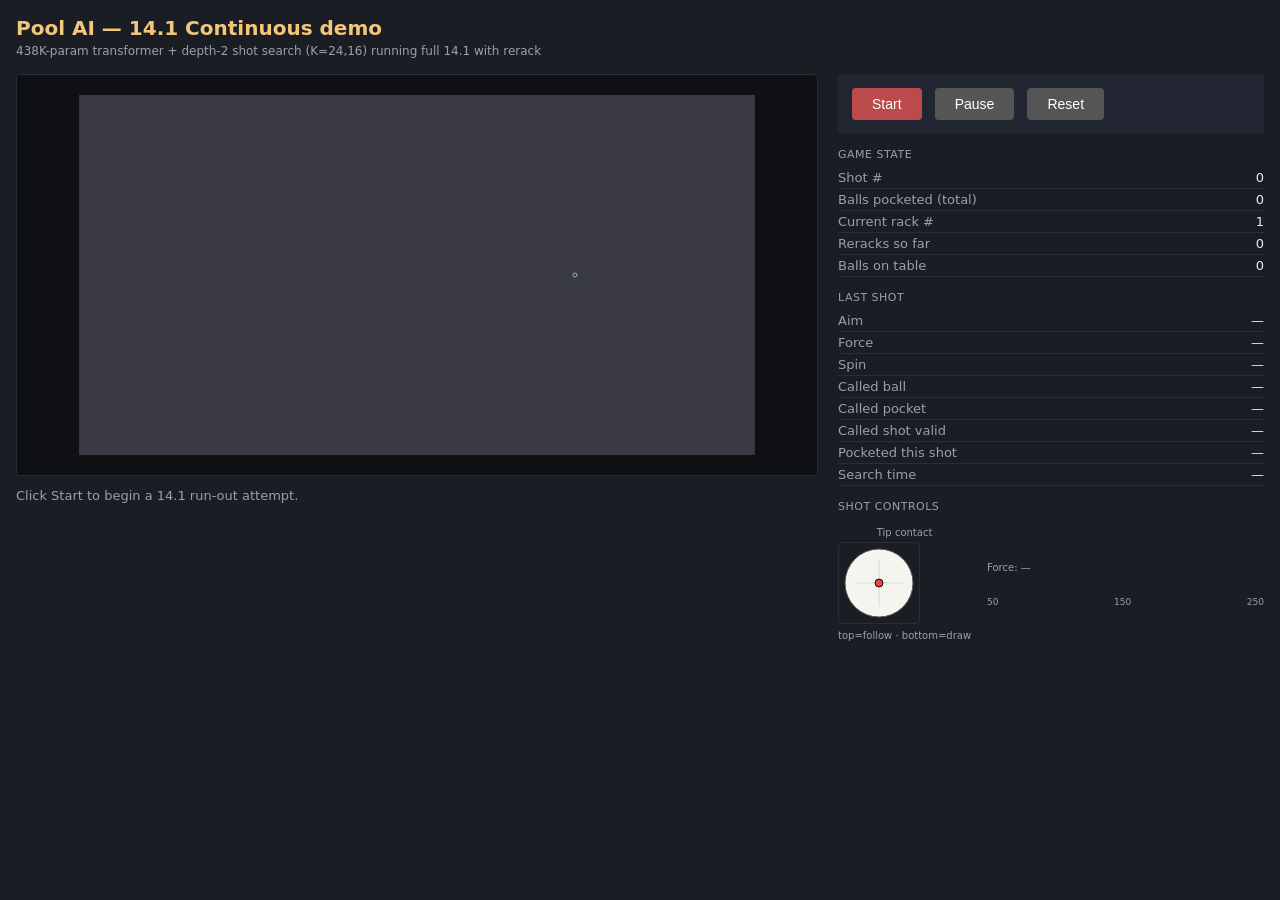
==== demo_phase6b.html @ 382ed8e0 "Initial commit: 14.1 pool RL project + Diamond pocket geometry rebuild Captures the full project as " ====
<!DOCTYPE html>
<html>
<head>
<meta charset="utf-8">
<title>Pool AI — 14.1 demo (Phase 6b)</title>
<style>
body { background: #1a1d24; color: #e6e9ef; font-family: system-ui, sans-serif; margin: 16px; }
h1 { color: #f3c77a; font-size: 20px; margin-bottom: 4px; }
.sub { color: #9aa0aa; font-size: 12px; margin-bottom: 16px; }
.layout { display: flex; gap: 20px; align-items: flex-start; }
.left { flex: 0 0 auto; }
.right { flex: 1; max-width: 500px; }
canvas { background: #0e1014; border: 1px solid #2a2e38; border-radius: 4px; }
.controls { background: #222632; padding: 14px; border-radius: 4px; margin-bottom: 14px; }
button { background: #bb4a4a; color: white; border: 0; padding: 8px 20px; font-size: 14px;
         border-radius: 4px; cursor: pointer; margin-right: 8px; }
button:disabled { background: #444; cursor: not-allowed; }
button.secondary { background: #555; }
.stat { display: flex; justify-content: space-between; padding: 3px 0;
        border-bottom: 1px solid #2a2e38; font-size: 13px; }
.stat:last-child { border-bottom: 0; }
.stat .k { color: #9aa0aa; }
.stat .v { color: #e6e9ef; font-variant-numeric: tabular-nums; }
.msg { font-size: 13px; color: #9aa0aa; margin-top: 8px; }
.label { font-size: 11px; color: #9aa0aa; text-transform: uppercase; letter-spacing: 0.5px;
         margin-top: 14px; margin-bottom: 6px; }
</style>
</head>
<body>
<h1>Pool AI — 14.1 Continuous demo</h1>
<div class="sub">438K-param transformer + depth-2 shot search (K=24,16) running full 14.1 with rerack</div>

<div class="layout">
  <div class="left">
    <canvas id="table" width="800" height="400"></canvas>
    <div class="msg" id="msg">Click Start to begin a 14.1 run-out attempt.</div>
  </div>
  <div class="right">
    <div class="controls">
      <button id="startBtn">Start</button>
      <button id="pauseBtn" class="secondary" disabled>Pause</button>
      <button id="resetBtn" class="secondary" disabled>Reset</button>
    </div>
    <div class="label">Game state</div>
    <div class="stat"><span class="k">Shot #</span><span class="v" id="shotIdx">0</span></div>
    <div class="stat"><span class="k">Balls pocketed (total)</span><span class="v" id="totalPocketed">0</span></div>
    <div class="stat"><span class="k">Current rack #</span><span class="v" id="rackIdx">1</span></div>
    <div class="stat"><span class="k">Reracks so far</span><span class="v" id="rerackCount">0</span></div>
    <div class="stat"><span class="k">Balls on table</span><span class="v" id="ballsOnTable">0</span></div>
    <div class="label">Last shot</div>
    <div class="stat"><span class="k">Aim</span><span class="v" id="lastAim">—</span></div>
    <div class="stat"><span class="k">Force</span><span class="v" id="lastForce">—</span></div>
    <div class="stat"><span class="k">Spin</span><span class="v" id="lastSpin">—</span></div>
    <div class="stat"><span class="k">Called ball</span><span class="v" id="calledBall">—</span></div>
    <div class="stat"><span class="k">Called pocket</span><span class="v" id="calledPocket">—</span></div>
    <div class="stat"><span class="k">Called shot valid</span><span class="v" id="calledValid">—</span></div>
    <div class="stat"><span class="k">Pocketed this shot</span><span class="v" id="lastPocketed">—</span></div>
    <div class="stat"><span class="k">Search time</span><span class="v" id="searchMs">—</span></div>

    <div class="label">Shot controls</div>
    <div style="display:flex; gap:16px; align-items:center; padding:8px 0;">
      <div>
        <div style="font-size:10px; color:#9aa0aa; text-align:center; margin-bottom:4px;">Tip contact</div>
        <canvas id="tipCanvas" width="80" height="80" style="background:#1a1d24; border-radius:4px;"></canvas>
        <div style="font-size:10px; color:#9aa0aa; text-align:center; margin-top:2px;">top=follow · bottom=draw</div>
      </div>
      <div style="flex:1;">
        <div style="font-size:10px; color:#9aa0aa; margin-bottom:4px;">Force: <span id="forceLabel">—</span></div>
        <div style="background:#1a1d24; border-radius:3px; height:18px; position:relative; overflow:hidden;">
          <div id="forceFill" style="background:linear-gradient(90deg,#4ade80,#fbbf24,#ef4444); height:100%; width:0%; transition:width 0.3s;"></div>
        </div>
        <div style="display:flex; justify-content:space-between; font-size:9px; color:#9aa0aa; margin-top:2px;">
          <span>50</span><span>150</span><span>250</span>
        </div>
      </div>
    </div>
  </div>
</div>

<script>
// ── Table dimensions (inches, populated from /geometry) ──────────────────
let TABLE_L = 100, TABLE_W = 50, BALL_R = 1.125;
const canvas = document.getElementById('table');
const ctx = canvas.getContext('2d');
let scaleX, scaleY, offX, offY;

// Geometry from server: pockets (aim points), cushions, facings,
// pocket_polygons (visual cutouts). Filled in by fetchGeometry().
let GEOM = null;
let POCKETS = [
    [0, 0], [50, 0], [100, 0],
    [0, 50], [50, 50], [100, 50]
];

// Slate-only rendering: the visual envelope is the slate (playing surface
// + slate overhang). All geometry comes from /geometry — these are only
// fallback values until the fetch returns.
let SLATE_OVERHANG = 3.5;
let CUSH_DEPTH     = 2.0;

function recomputeScale() {
    const cw = canvas.width, ch = canvas.height;
    const marginX = 20, marginY = 20;
    const fullW = TABLE_L + 2 * SLATE_OVERHANG;
    const fullH = TABLE_W + 2 * SLATE_OVERHANG;
    const sx = (cw - 2*marginX) / fullW;
    const sy = (ch - 2*marginY) / fullH;
    const s = Math.min(sx, sy);
    scaleX = scaleY = s;
    offX = (cw - fullW*s) / 2 + SLATE_OVERHANG * s;
    offY = (ch - fullH*s) / 2 + SLATE_OVERHANG * s;
}

function tx(x) { return offX + x * scaleX; }
function ty(y) { return offY + y * scaleY; }

async function fetchGeometry() {
    try {
        const r = await fetch('/geometry');
        if (!r.ok) return;
        GEOM = await r.json();
        TABLE_L = GEOM.table_length;
        TABLE_W = GEOM.table_width;
        BALL_R = GEOM.ball_r;
        SLATE_OVERHANG = GEOM.slate_overhang;
        CUSH_DEPTH = GEOM.cush_depth;
        POCKETS = GEOM.pockets;
        recomputeScale();
    } catch (e) {
        console.warn('geometry fetch failed', e);
    }
}

function drawTable() {
    const COL_BG     = '#0e1014';
    const COL_SLATE  = '#3a3a45';
    const COL_CUSH   = '#0a628c';
    const COL_POCKET = '#000';

    ctx.fillStyle = COL_BG;
    ctx.fillRect(0, 0, canvas.width, canvas.height);

    // Slate (gray rectangle, sized by the slate overhang).
    const slateW = TABLE_L + 2 * SLATE_OVERHANG;
    const slateH = TABLE_W + 2 * SLATE_OVERHANG;
    ctx.fillStyle = COL_SLATE;
    ctx.fillRect(tx(-SLATE_OVERHANG), ty(-SLATE_OVERHANG),
                  slateW * scaleX, slateH * scaleY);

    // Drop pocket holes (slate cutouts) — circles from /geometry. Drawn
    // black; the cushion fabric drawn next punches the cushion gap on top.
    if (GEOM && GEOM.pocket_circles) {
        ctx.fillStyle = COL_POCKET;
        for (const [cx, cy, r] of GEOM.pocket_circles) {
            ctx.beginPath();
            ctx.arc(tx(cx), ty(cy), r * scaleX, 0, Math.PI * 2);
            ctx.fill();
        }
    }

    // Cushion fabric (medium blue), drawn as a band with corner + side
    // pocket cutouts. Even-odd fill: outer rect minus the playing area
    // minus the six cushion-gap polygons.
    if (GEOM && GEOM.cushion_gap_polygons) {
        ctx.fillStyle = COL_CUSH;
        ctx.beginPath();
        ctx.rect(tx(-CUSH_DEPTH), ty(-CUSH_DEPTH),
                  (TABLE_L + 2 * CUSH_DEPTH) * scaleX,
                  (TABLE_W + 2 * CUSH_DEPTH) * scaleY);
        ctx.rect(tx(0), ty(0), TABLE_L * scaleX, TABLE_W * scaleY);
        for (const poly of GEOM.cushion_gap_polygons) {
            for (let i = 0; i < poly.length; i++) {
                const [x, y] = poly[i];
                if (i === 0) ctx.moveTo(tx(x), ty(y));
                else         ctx.lineTo(tx(x), ty(y));
            }
            ctx.closePath();
        }
        ctx.fill('evenodd');
    }

    // Foot spot — subtle marker at (75, 25), the standard rack position.
    ctx.strokeStyle = '#7fb8dc';
    ctx.lineWidth = 1;
    ctx.beginPath();
    ctx.arc(tx(75), ty(25), 2, 0, Math.PI * 2);
    ctx.stroke();
}

// Pocket capture predicate (matches table_geometry.pocket_captures and
// pool_sim.c). Returns true if a ball at (x, y) has dropped into a pocket
// — used to prune balls from animation frames once they're captured.
function ballPocketed(x, y) {
    if (!GEOM || !GEOM.pocket_circles) {
        // Fallback before /geometry has loaded: simple throat-line check.
        const off = 3.18, sh = 2.5;
        if (x + y < off) return true;
        if ((TABLE_L - x) + y < off) return true;
        if (x + (TABLE_W - y) < off) return true;
        if ((TABLE_L - x) + (TABLE_W - y) < off) return true;
        if (y < 0 && x > TABLE_L/2 - sh && x < TABLE_L/2 + sh) return true;
        if (y > TABLE_W && x > TABLE_L/2 - sh && x < TABLE_L/2 + sh) return true;
        return false;
    }
    const off = GEOM.corner_rail_offset;
    const sh = GEOM.side_half;
    const names = GEOM.pocket_names;
    for (let i = 0; i < GEOM.pocket_circles.length; i++) {
        const [cx, cy, r] = GEOM.pocket_circles[i];
        const dx = x - cx, dy = y - cy;
        if (dx*dx + dy*dy >= r*r) continue;
        const name = names[i];
        if (name === 'TL'     && x + y < off) return true;
        if (name === 'TR'     && (TABLE_L - x) + y < off) return true;
        if (name === 'BL'     && x + (TABLE_W - y) < off) return true;
        if (name === 'BR'     && (TABLE_L - x) + (TABLE_W - y) < off) return true;
        if (name === 'T-side' && y < 0      && x > TABLE_L/2 - sh && x < TABLE_L/2 + sh) return true;
        if (name === 'B-side' && y > TABLE_W && x > TABLE_L/2 - sh && x < TABLE_L/2 + sh) return true;
    }
    return false;
}

function drawBall(x, y, isCue, id) {
    const r = BALL_R * scaleX;
    ctx.beginPath();
    ctx.arc(tx(x), ty(y), r, 0, Math.PI*2);
    ctx.fillStyle = isCue ? '#f5f5f0' : '#e8c666';
    ctx.fill();
    ctx.strokeStyle = 'rgba(0,0,0,0.3)';
    ctx.lineWidth = 1;
    ctx.stroke();
    if (!isCue && id) {
        ctx.fillStyle = '#000';
        ctx.font = `${Math.round(r*1.2)}px sans-serif`;
        ctx.textAlign = 'center';
        ctx.textBaseline = 'middle';
        ctx.fillText(String(id), tx(x), ty(y));
    }
}

// ── State ──────────────────────────────────────────────────────────────────
let currentState = null;  // {cue, balls}
let sessionId = Math.random().toString(36).slice(2);
let running = false;
let paused = false;
let animTimer = null;

function render(cue, balls) {
    drawTable();
    for (const b of balls) drawBall(b.x, b.y, false, b.id);
    drawBall(cue[0], cue[1], true, null);
}

function highlightCall(calledId, calledPocketIdx, aimDeg, state) {
    // Draw intent overlay on top of current rendered state:
    //   1. Aim line from cue in shot direction, dashed cyan
    //   2. Called-ball highlight circle, gold
    //   3. Ball trajectory line from called ball toward called pocket, dashed gold
    //   4. Called-pocket ring, gold
    if (!state) return;

    const BR_CANVAS = BALL_R * scaleX;

    // 1. Aim line from cue, out to the GHOST position (where cue center stops
    // at contact). This is more honest than drawing to the ball surface —
    // shows exactly where the cue will end up at the moment of contact.
    if (aimDeg !== undefined && aimDeg !== null) {
        const aimRad = aimDeg * Math.PI / 180;
        const cueX = state.cue[0], cueY = state.cue[1];
        let endX, endY;
        if (calledId != null) {
            const b = state.balls.find(o => o.id === calledId);
            if (b && calledPocketIdx >= 0) {
                // Ghost = ball - 2R * (pocket - ball) / |pocket - ball|
                const [px, py] = POCKETS[calledPocketIdx];
                const bpx = px - b.x, bpy = py - b.y;
                const bpm = Math.hypot(bpx, bpy);
                if (bpm > 1e-6) {
                    endX = b.x - 2 * BALL_R * bpx / bpm;
                    endY = b.y - 2 * BALL_R * bpy / bpm;
                } else {
                    endX = b.x; endY = b.y;
                }
            } else if (b) {
                // No pocket info — end at ball surface closest to aim line
                const dx = b.x - cueX, dy = b.y - cueY;
                const t = dx * Math.cos(aimRad) + dy * Math.sin(aimRad);
                endX = cueX + t * Math.cos(aimRad);
                endY = cueY + t * Math.sin(aimRad);
            } else {
                endX = cueX + 150 * Math.cos(aimRad);
                endY = cueY + 150 * Math.sin(aimRad);
            }
        } else {
            endX = cueX + 150 * Math.cos(aimRad);
            endY = cueY + 150 * Math.sin(aimRad);
        }
        ctx.beginPath();
        ctx.setLineDash([5, 4]);
        ctx.moveTo(tx(cueX), ty(cueY));
        ctx.lineTo(tx(endX), ty(endY));
        ctx.strokeStyle = '#7dd3fc';  // cue-path cyan
        ctx.lineWidth = 1.5;
        ctx.stroke();
        ctx.setLineDash([]);

        // Draw a dashed outline circle at the ghost position — where the cue
        // center actually stops. Makes it visually clear what "aim" means.
        ctx.beginPath();
        ctx.arc(tx(endX), ty(endY), BALL_R * scaleX, 0, Math.PI*2);
        ctx.strokeStyle = 'rgba(125, 211, 252, 0.7)';
        ctx.setLineDash([3, 3]);
        ctx.lineWidth = 1;
        ctx.stroke();
        ctx.setLineDash([]);
    }

    // 2. Called-ball highlight circle
    if (calledId != null) {
        const b = state.balls.find(o => o.id === calledId);
        if (b) {
            ctx.beginPath();
            ctx.arc(tx(b.x), ty(b.y), BR_CANVAS + 4, 0, Math.PI*2);
            ctx.strokeStyle = '#f3c77a';
            ctx.lineWidth = 2;
            ctx.stroke();

            // 3. Ball trajectory line from called ball to called pocket
            if (calledPocketIdx >= 0) {
                const [px, py] = POCKETS[calledPocketIdx];
                ctx.beginPath();
                ctx.setLineDash([6, 4]);
                ctx.moveTo(tx(b.x), ty(b.y));
                ctx.lineTo(tx(px), ty(py));
                ctx.strokeStyle = '#f3c77a';
                ctx.lineWidth = 1.5;
                ctx.stroke();
                ctx.setLineDash([]);
            }
        }
    }

    // 4. Called-pocket ring
    if (calledPocketIdx >= 0) {
        const [px, py] = POCKETS[calledPocketIdx];
        const r = (px === TABLE_L/2) ? 2.75*scaleX : 2.5*scaleX;
        ctx.beginPath();
        ctx.arc(tx(px), ty(py), r + 6, 0, Math.PI*2);
        ctx.strokeStyle = '#f3c77a';
        ctx.lineWidth = 2;
        ctx.stroke();
    }
}

function animateTrajectory(traj, idsOrder, pocketedIds, onDone) {
    // traj: frames x (nballs*2)  (flat pairs per ball in idsOrder)
    // idsOrder: array of ball IDs (idsOrder[0]=0=cue)
    // pocketedIds: list of ball IDs pocketed during the shot (may contain 0 for scratch)
    const frames = traj.length;
    if (frames === 0) { onDone(); return; }
    const FRAME_MS = 1000 / 60;  // animate at 60fps (sim is 50 fps recorded; good enough)
    // Balls are at indices in idsOrder. If a ball is pocketed, in later frames its
    // position stays at the final (pocketed) point. We treat pockets-detection as:
    // during render, if distance to any pocket < POCKET_R, stop drawing that ball.
    let frameIdx = 0;

    function drawFrame() {
        if (paused) { setTimeout(drawFrame, FRAME_MS); return; }
        drawTable();
        const fr = traj[frameIdx];   // fr is an array of [x,y] pairs, one per ball
        for (let i = 1; i < idsOrder.length; i++) {
            const bid = idsOrder[i];
            const x = fr[i][0], y = fr[i][1];
            if (!ballPocketed(x, y)) drawBall(x, y, false, bid);
        }
        // Cue ball at index 0
        const cx = fr[0][0], cy = fr[0][1];
        if (!ballPocketed(cx, cy)) drawBall(cx, cy, true, null);

        frameIdx++;
        if (frameIdx < frames) {
            animTimer = setTimeout(drawFrame, FRAME_MS);
        } else {
            onDone();
        }
    }
    drawFrame();
}

async function setupGame() {
    // Creates a new session on the server, fetches the initial table state,
    // and renders it — but does NOT start play. User clicks Start to begin.
    sessionId = Math.random().toString(36).slice(2);
    const r = await fetch('/start', {
        method: 'POST',
        headers: {'Content-Type': 'application/json'},
        body: JSON.stringify({session_id: sessionId, max_shots: 100}),
    });
    const data = await r.json();
    TABLE_L = data.table_length; TABLE_W = data.table_width; BALL_R = data.ball_radius;
    recomputeScale();
    currentState = {cue: data.cue, balls: data.balls};
    render(currentState.cue, currentState.balls);
    updateStats({
        shotIdx: 0, totalPocketed: 0, rackIdx: 1, rerackCount: 0,
        ballsOnTable: data.balls.length,
    });
    document.getElementById('msg').textContent = 'Ready — click Start to begin.';
    document.getElementById('startBtn').disabled = false;
    document.getElementById('pauseBtn').disabled = true;
    document.getElementById('resetBtn').disabled = false;
}

async function startGame() {
    // Start play from the current setup. If no setup is ready (first call
    // after a reset that hasn't completed, or page load), create one first.
    if (!currentState) {
        await setupGame();
    }
    document.getElementById('startBtn').disabled = true;
    document.getElementById('pauseBtn').disabled = false;
    document.getElementById('resetBtn').disabled = false;
    running = true;
    paused = false;
    document.getElementById('msg').textContent = 'Running...';
    // Fire first shot after a brief pause
    setTimeout(nextShot, 1200);
}

async function nextShot() {
    if (!running || paused) return;
    const r = await fetch('/next_shot', {
        method: 'POST',
        headers: {'Content-Type': 'application/json'},
        body: JSON.stringify({session_id: sessionId, K1: 24, K2: 16}),
    });
    const data = await r.json();
    if (data.error) {
        document.getElementById('msg').textContent = 'Error: ' + data.error;
        running = false; return;
    }
    // Update last-shot info
    document.getElementById('lastAim').textContent = data.aim_deg.toFixed(1) + '°';
    document.getElementById('lastForce').textContent = data.force.toFixed(1);
    document.getElementById('lastSpin').textContent = data.spin_factor.toFixed(2);
    document.getElementById('lastPocketed').textContent = data.pocketed_ids.length > 0
        ? data.pocketed_ids.join(', ') : '—';
    document.getElementById('searchMs').textContent = data.search_ms.toFixed(0) + ' ms';
    const POCKET_NAMES = ['TL', 'T-side', 'TR', 'BL', 'B-side', 'BR'];
    document.getElementById('calledBall').textContent =
        data.called_id !== null ? 'ball ' + data.called_id : '(miss)';
    document.getElementById('calledPocket').textContent =
        data.called_pocket >= 0 ? POCKET_NAMES[data.called_pocket] : '(none)';
    const validEl = document.getElementById('calledValid');
    validEl.textContent = data.called_shot_valid ? '✓ yes' : '✗ no';
    validEl.style.color = data.called_shot_valid ? '#7ec488' : '#c47e7e';
    drawTipContact(data.spin_factor);
    drawForceBar(data.force);

    // Briefly highlight the called ball, aim line, and called pocket on the
    // pre-shot state before the trajectory starts — so viewer can see what AI
    // intended. Give it ~1 second of display before starting the animation.
    render(currentState.cue, currentState.balls);
    highlightCall(data.called_id, data.called_pocket, data.aim_deg, currentState);

    setTimeout(() => {
        animateTrajectory(data.trajectory, data.ball_ids_order, data.pocketed_ids, () => {
        // Snap to post-shot state (handles rerack)
        currentState = {cue: data.cue_after, balls: data.balls_after};
        render(currentState.cue, currentState.balls);
        updateStats({
            shotIdx: data.shot_idx,
            totalPocketed: data.total_pocketed,
            rackIdx: data.rerack_count + 1,
            rerackCount: data.rerack_count,
            ballsOnTable: data.balls_after.length,
        });
        if (data.rerack_happened) {
            document.getElementById('msg').textContent = 'Rerack! Starting rack ' + (data.rerack_count + 1) + '.';
        }
        if (data.done) {
            running = false;
            document.getElementById('startBtn').disabled = false;
            document.getElementById('pauseBtn').disabled = true;
            const reason = data.scratch ? 'scratched' :
                           (data.pocketed_ids.length === 0 ? 'missed' : 'reached max shots');
            document.getElementById('msg').textContent =
                `Done — ${data.total_pocketed} balls pocketed across ${data.rerack_count + 1} rack(s). (${reason})`;
        } else {
            // Schedule next shot (pacing ~5 sec between shots; trajectory animation takes ~1-3s)
            setTimeout(nextShot, 2000);
        }
        });
    }, 1000);   // 1 second of aim-display before animation starts
}

function updateStats(s) {
    for (const k in s) {
        const el = document.getElementById(k);
        if (el) el.textContent = s[k];
    }
}

const tipCanvas = document.getElementById('tipCanvas');
const tipCtx = tipCanvas.getContext('2d');

function drawTipContact(spinFactor) {
    const cw = tipCanvas.width, ch = tipCanvas.height;
    const cx = cw / 2, cy = ch / 2;
    const rBall = Math.min(cw, ch) / 2 - 6;
    tipCtx.clearRect(0, 0, cw, ch);
    // Cue ball (face view)
    tipCtx.beginPath();
    tipCtx.arc(cx, cy, rBall, 0, Math.PI * 2);
    tipCtx.fillStyle = '#f5f5f0';
    tipCtx.fill();
    tipCtx.strokeStyle = '#555';
    tipCtx.lineWidth = 1;
    tipCtx.stroke();
    // Center crosshair (faint)
    tipCtx.beginPath();
    tipCtx.moveTo(cx - rBall*0.7, cy); tipCtx.lineTo(cx + rBall*0.7, cy);
    tipCtx.moveTo(cx, cy - rBall*0.7); tipCtx.lineTo(cx, cy + rBall*0.7);
    tipCtx.strokeStyle = 'rgba(100,100,100,0.4)';
    tipCtx.lineWidth = 0.5;
    tipCtx.stroke();
    // Tip contact dot: spin_factor in [-2, +2] → offset up/down
    // Positive spin (follow) = top of ball; negative (draw) = bottom.
    // Canvas Y increases down, so invert.
    if (spinFactor !== undefined && spinFactor !== null) {
        const sf = Math.max(-2, Math.min(2, spinFactor));
        const dotY = cy - (sf / 2) * rBall * 0.85;  // 0.85 stays inside ball edge
        tipCtx.beginPath();
        tipCtx.arc(cx, dotY, 4, 0, Math.PI * 2);
        tipCtx.fillStyle = '#ef4444';
        tipCtx.fill();
        tipCtx.strokeStyle = '#111';
        tipCtx.lineWidth = 1;
        tipCtx.stroke();
    }
}

function drawForceBar(force) {
    const el = document.getElementById('forceFill');
    const label = document.getElementById('forceLabel');
    if (force === undefined || force === null) {
        el.style.width = '0%';
        label.textContent = '—';
        return;
    }
    const pct = Math.max(0, Math.min(100, (force - 50) / 200 * 100));
    el.style.width = pct + '%';
    label.textContent = force.toFixed(0);
}

// Initialize with center tip contact and no force
drawTipContact(0);
drawForceBar(null);

document.getElementById('startBtn').onclick = startGame;
document.getElementById('pauseBtn').onclick = () => {
    paused = !paused;
    document.getElementById('pauseBtn').textContent = paused ? 'Resume' : 'Pause';
    if (!paused && running) {
        // If paused mid-trajectory, drawFrame polls for paused flag. If paused
        // between shots, we need to kick off next shot.
        if (!animTimer) setTimeout(nextShot, 100);
    }
};
document.getElementById('resetBtn').onclick = async () => {
    running = false; paused = false;
    if (animTimer) { clearTimeout(animTimer); animTimer = null; }
    document.getElementById('pauseBtn').disabled = true;
    document.getElementById('pauseBtn').textContent = 'Pause';
    document.getElementById('msg').textContent = 'Loading new setup…';
    await setupGame();   // fetch fresh session and render — don't start play
};

// On page load: fetch table geometry from server, then set up an initial
// game (balls on table, ready for break shot).
recomputeScale();
drawTable();
(async () => {
    await fetchGeometry();
    drawTable();
    setupGame();
})();
</script>
</body>
</html>
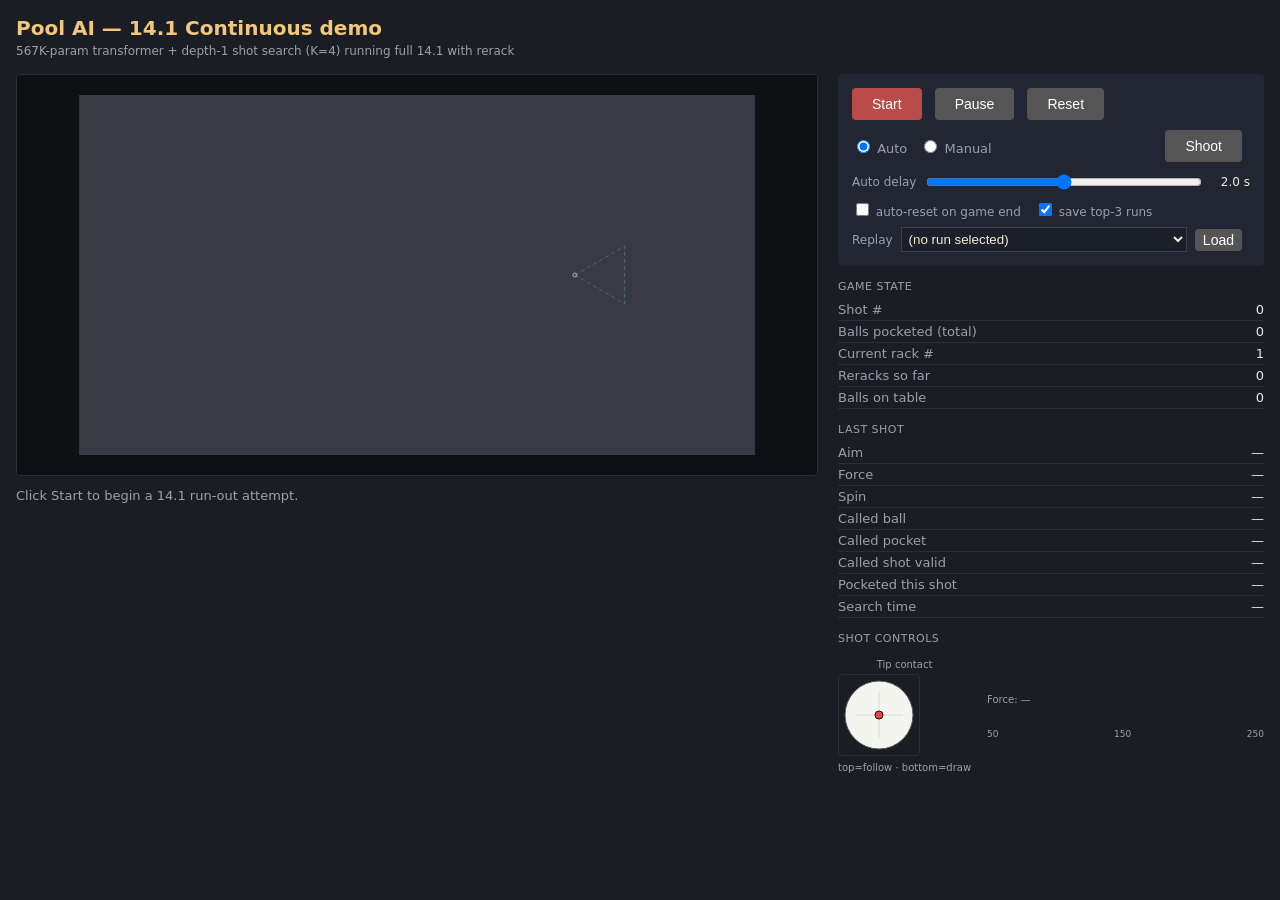
==== commit 225ca248: "Add Phase 7 search-augmented training, demo save/replay, and v2-v24 iteration history Phase 7 transf" ====
--- a/demo_phase6b.html
+++ b/demo_phase6b.html
@@ -28,7 +28,7 @@
 </head>
 <body>
 <h1>Pool AI — 14.1 Continuous demo</h1>
-<div class="sub">438K-param transformer + depth-2 shot search (K=24,16) running full 14.1 with rerack</div>
+<div class="sub">567K-param transformer + depth-1 shot search (K=4) running full 14.1 with rerack</div>
 
 <div class="layout">
   <div class="left">
@@ -40,6 +40,41 @@
       <button id="startBtn">Start</button>
       <button id="pauseBtn" class="secondary" disabled>Pause</button>
       <button id="resetBtn" class="secondary" disabled>Reset</button>
+      <div style="margin-top:10px; display:flex; gap:12px; align-items:center;">
+        <label style="font-size:13px; color:#9aa0aa; cursor:pointer;">
+          <input type="radio" name="mode" value="auto" checked> Auto
+        </label>
+        <label style="font-size:13px; color:#9aa0aa; cursor:pointer;">
+          <input type="radio" name="mode" value="manual"> Manual
+        </label>
+        <button id="shootBtn" class="secondary" disabled style="margin-left:auto;">Shoot</button>
+      </div>
+      <div style="margin-top:10px; display:flex; gap:8px; align-items:center;
+                  font-size:12px; color:#9aa0aa;">
+        <label for="shotDelay">Auto delay</label>
+        <input type="range" id="shotDelay" min="0" max="4" step="0.25" value="2"
+               style="flex:1;">
+        <span id="shotDelayLabel" style="color:#f4ecd8; min-width:38px;
+              text-align:right;">2.0 s</span>
+      </div>
+      <div style="margin-top:8px; display:flex; gap:14px; align-items:center;
+                  font-size:12px; color:#9aa0aa; flex-wrap:wrap;">
+        <label style="cursor:pointer;">
+          <input type="checkbox" id="autoResetToggle"> auto-reset on game end
+        </label>
+        <label style="cursor:pointer;">
+          <input type="checkbox" id="saveRunsToggle" checked> save top-3 runs
+        </label>
+      </div>
+      <div style="margin-top:8px; display:flex; gap:8px; align-items:center;
+                  font-size:12px; color:#9aa0aa;">
+        <label for="savedRunsSelect">Replay</label>
+        <select id="savedRunsSelect" style="flex:1; background:#1a1f2a;
+                color:#f4ecd8; border:1px solid #3a4250; padding:3px;">
+          <option value="">(no run selected)</option>
+        </select>
+        <button id="loadRunBtn" class="secondary" style="padding:3px 8px;">Load</button>
+      </div>
     </div>
     <div class="label">Game state</div>
     <div class="stat"><span class="k">Shot #</span><span class="v" id="shotIdx">0</span></div>
@@ -185,6 +220,28 @@
     ctx.beginPath();
     ctx.arc(tx(75), ty(25), 2, 0, Math.PI * 2);
     ctx.stroke();
+
+    // Rack outline — triangle around the 14 reracked positions so it's
+    // visually obvious whether the break ball is inside the rack area
+    // (and thus must be respotted) or outside (and stays put). Vertices
+    // derived from the same constants as train_phase6.RACK_POSITIONS:
+    //   apex = (75, 25); back row at dx = 4*_ROW_DX with dy = ±4.5 (row 4).
+    // _ROW_DX = 2R * sqrt(3)/2 + 0.02 ≈ 1.969; _BALL_DY = 2R + 0.02 ≈ 2.27;
+    // back-row centers are at x≈82.876, y∈[20.46, 29.54].
+    // The outline is drawn through the ball CENTERS at the apex and the
+    // two back corners (so it's a tight triangle around the rack frame).
+    const APX = 75, APY = 25;
+    const BACK_X = 82.876, BACK_Y_HI = 29.54, BACK_Y_LO = 20.46;
+    ctx.strokeStyle = 'rgba(127, 184, 220, 0.35)';
+    ctx.lineWidth = 1;
+    ctx.setLineDash([4, 3]);
+    ctx.beginPath();
+    ctx.moveTo(tx(APX), ty(APY));
+    ctx.lineTo(tx(BACK_X), ty(BACK_Y_LO));
+    ctx.lineTo(tx(BACK_X), ty(BACK_Y_HI));
+    ctx.closePath();
+    ctx.stroke();
+    ctx.setLineDash([]);
 }
 
 // Pocket capture predicate (matches table_geometry.pocket_captures and
@@ -244,11 +301,151 @@
 let running = false;
 let paused = false;
 let animTimer = null;
+let mode = 'auto';                 // 'auto' or 'manual'
+let waitingForShoot = false;       // true while manual mode is awaiting click
+let lastLegalShots = [];           // most-recently fetched legal shots
+
+// ── Save/replay state ──────────────────────────────────────────────────────
+// currentRun captures the run-in-progress (init state + shot params); on
+// game-end if the save toggle is on, it gets POSTed to /save_run.
+let currentRun = null;
+// When replaying, replayRun is the saved-run JSON we're walking through and
+// replayShotIdx is the index of the next shot to execute.
+let replayRun = null;
+let replayShotIdx = 0;
 
 function render(cue, balls) {
     drawTable();
     for (const b of balls) drawBall(b.x, b.y, false, b.id);
     drawBall(cue[0], cue[1], true, null);
+}
+
+async function fetchLegalShots() {
+    try {
+        const r = await fetch('/legal_shots', {
+            method: 'POST',
+            headers: {'Content-Type': 'application/json'},
+            body: JSON.stringify({session_id: sessionId, temperature: 1.0}),
+        });
+        const data = await r.json();
+        return {
+            shots: data.shots || [],
+            break_candidate_ball_ids: data.break_candidate_ball_ids || [],
+        };
+    } catch (e) {
+        console.warn('legal_shots fetch failed', e);
+        return { shots: [], break_candidate_ball_ids: [] };
+    }
+}
+
+function drawBreakBallCandidates(candidateIds, balls) {
+    if (!candidateIds || !candidateIds.length) return;
+    ctx.save();
+    ctx.setLineDash([]);
+    ctx.strokeStyle = '#ff7043';   // orange-red — clearly distinct from gold/blue
+    ctx.lineWidth = 2.5;
+    for (const cid of candidateIds) {
+        const ball = balls.find(b => b.id === cid);
+        if (!ball) continue;
+        ctx.beginPath();
+        ctx.arc(tx(ball.x), ty(ball.y), BALL_R * scaleX + 4, 0, Math.PI * 2);
+        ctx.stroke();
+    }
+    ctx.restore();
+}
+
+function drawLegalShotLines(shots, balls) {
+    if (!shots || !shots.length) return;
+    ctx.save();
+    ctx.setLineDash([4, 4]);
+    ctx.strokeStyle = 'rgba(150, 180, 220, 0.45)';
+    ctx.lineWidth = 1;
+    for (const s of shots) {
+        const ball = balls.find(b => b.id === s.ball_id);
+        if (!ball) continue;
+        const [px, py] = POCKETS[s.pocket_idx];
+        ctx.beginPath();
+        ctx.moveTo(tx(ball.x), ty(ball.y));
+        ctx.lineTo(tx(px), ty(py));
+        ctx.stroke();
+    }
+    ctx.restore();
+    // Probability text — draw in a second pass so it reads above the lines.
+    ctx.save();
+    ctx.setLineDash([]);
+    ctx.fillStyle = '#f4ecd8';                          // cream — readable on slate
+    ctx.strokeStyle = 'rgba(0, 0, 0, 0.7)';            // dark outline for legibility
+    ctx.lineWidth = 3;
+    ctx.font = '11px sans-serif';
+    ctx.textAlign = 'center';
+    ctx.textBaseline = 'middle';
+    for (const s of shots) {
+        if (s.prob == null) continue;
+        const ball = balls.find(b => b.id === s.ball_id);
+        if (!ball) continue;
+        const [px, py] = POCKETS[s.pocket_idx];
+        // Place text 35% from ball toward pocket (closer to OB so multiple
+        // shots from the same ball don't all collide near the pocket).
+        const tx_pos = tx(ball.x + 0.35 * (px - ball.x));
+        const ty_pos = ty(ball.y + 0.35 * (py - ball.y));
+        const fmtProb = (p) => (p >= 0.10
+            ? p.toFixed(2)
+            : p.toFixed(4).replace(/^0\./, '.'));
+        // For suppressed (candidate) shots, show "raw/suppressed". For
+        // unsuppressed shots, show just the single prob.
+        const suppressed = (s.prob_raw != null
+                            && Math.abs(s.prob - s.prob_raw) > 0.0005);
+        const probTxt = suppressed
+            ? `${fmtProb(s.prob_raw)}/${fmtProb(s.prob)}`
+            : fmtProb(s.prob);
+        const cutTxt = (s.cut_angle_deg != null)
+            ? `${s.cut_angle_deg.toFixed(0)}°`
+            : '';
+        const txt = cutTxt ? `${probTxt} | ${cutTxt}` : probTxt;
+        ctx.strokeText(txt, tx_pos, ty_pos);
+        ctx.fillText(txt, tx_pos, ty_pos);
+    }
+    ctx.restore();
+}
+
+async function showLegalShotsForCurrentState() {
+    if (!currentState) return;
+    const data = await fetchLegalShots();
+    lastLegalShots = data.shots;
+    drawLegalShotLines(lastLegalShots, currentState.balls);
+    drawBreakBallCandidates(data.break_candidate_ball_ids,
+                              currentState.balls);
+}
+
+async function fetchPreview() {
+    try {
+        const r = await fetch('/preview', {
+            method: 'POST',
+            headers: {'Content-Type': 'application/json'},
+            body: JSON.stringify({session_id: sessionId}),
+        });
+        return await r.json();
+    } catch (e) {
+        console.warn('preview fetch failed', e);
+        return null;
+    }
+}
+
+function drawPreviewCueToBallLine(preview, balls) {
+    if (!preview || preview.called_id == null) return;
+    const ball = balls.find(b => b.id === preview.called_id);
+    if (!ball) return;
+    const cuePos = preview.cue_pos;
+    if (!cuePos) return;
+    ctx.save();
+    ctx.setLineDash([6, 4]);
+    ctx.strokeStyle = '#f3c77a';   // gold — same hue family as called-pocket ring
+    ctx.lineWidth = 1.8;
+    ctx.beginPath();
+    ctx.moveTo(tx(cuePos[0]), ty(cuePos[1]));
+    ctx.lineTo(tx(ball.x), ty(ball.y));
+    ctx.stroke();
+    ctx.restore();
 }
 
 function highlightCall(calledId, calledPocketIdx, aimDeg, state) {
@@ -394,12 +591,23 @@
     const r = await fetch('/start', {
         method: 'POST',
         headers: {'Content-Type': 'application/json'},
-        body: JSON.stringify({session_id: sessionId, max_shots: 100}),
+        body: JSON.stringify({session_id: sessionId, max_shots: 900}),
     });
     const data = await r.json();
     TABLE_L = data.table_length; TABLE_W = data.table_width; BALL_R = data.ball_radius;
     recomputeScale();
     currentState = {cue: data.cue, balls: data.balls};
+    // Initialize the run-capture buffer. Balls is an array of {id, x, y}
+    // in the server response; convert to a {id: [x, y]} dict for storage.
+    const initBalls = {};
+    for (const b of data.balls) { initBalls[b.id] = [b.x, b.y]; }
+    currentRun = {
+        initial_cue: [...data.cue],
+        initial_balls: initBalls,
+        shots: [],
+        total_pocketed: 0,
+        rerack_count: 0,
+    };
     render(currentState.cue, currentState.balls);
     updateStats({
         shotIdx: 0, totalPocketed: 0, rackIdx: 1, rerackCount: 0,
@@ -409,6 +617,9 @@
     document.getElementById('startBtn').disabled = false;
     document.getElementById('pauseBtn').disabled = true;
     document.getElementById('resetBtn').disabled = false;
+    // Show legal shots on the initial layout so the user can see them
+    // before deciding whether to start.
+    await showLegalShotsForCurrentState();
 }
 
 async function startGame() {
@@ -422,19 +633,90 @@
     document.getElementById('resetBtn').disabled = false;
     running = true;
     paused = false;
-    document.getElementById('msg').textContent = 'Running...';
-    // Fire first shot after a brief pause
-    setTimeout(nextShot, 1200);
+    if (mode === 'manual') {
+        document.getElementById('shootBtn').disabled = false;
+        waitingForShoot = true;
+        // Show what the AI plans for the very first shot.
+        const preview = await fetchPreview();
+        drawPreviewCueToBallLine(preview, currentState.balls);
+        // Show planned spin/force visuals so user sees them before pressing Shoot.
+        if (preview && preview.spin !== undefined) drawTipContact(preview.spin);
+        if (preview && preview.force !== undefined) drawForceBar(preview.force);
+        const POCKET_NAMES = ['TL', 'T-side', 'TR', 'BL', 'B-side', 'BR'];
+        const planned = preview && preview.called_id != null
+            ? `plan: ball ${preview.called_id} → ${POCKET_NAMES[preview.called_pocket]}`
+            : 'no plan';
+        document.getElementById('msg').textContent =
+            `Manual — ${planned}. Click Shoot for first shot.`;
+    } else {
+        document.getElementById('msg').textContent = 'Running...';
+        setTimeout(nextShot, 1200);
+    }
 }
 
 async function nextShot() {
     if (!running || paused) return;
-    const r = await fetch('/next_shot', {
-        method: 'POST',
-        headers: {'Content-Type': 'application/json'},
-        body: JSON.stringify({session_id: sessionId, K1: 24, K2: 16}),
-    });
+    let r;
+    if (replayRun !== null) {
+        // Replay mode: ask the server to re-execute the next saved shot.
+        // On the first shot of the replay we also send the saved initial
+        // cue/balls state to override the env's random reset.
+        if (replayShotIdx >= replayRun.shots.length) {
+            running = false;
+            document.getElementById('msg').textContent =
+                `Replay finished — ${replayRun.total_pocketed} balls.`;
+            document.getElementById('startBtn').disabled = false;
+            return;
+        }
+        const sh = replayRun.shots[replayShotIdx];
+        const body = {
+            session_id: sessionId,
+            ball_id: sh.ball_id,
+            pocket_idx: sh.pocket_idx,
+            force_raw: sh.force_raw,
+            spin_raw: sh.spin_raw,
+        };
+        if (replayShotIdx === 0) {
+            body.initial_cue = replayRun.initial_cue;
+            body.initial_balls = replayRun.initial_balls;
+        }
+        replayShotIdx += 1;
+        r = await fetch('/replay_shot', {
+            method: 'POST',
+            headers: {'Content-Type': 'application/json'},
+            body: JSON.stringify(body),
+        });
+    } else {
+        r = await fetch('/next_shot', {
+            method: 'POST',
+            headers: {'Content-Type': 'application/json'},
+            body: JSON.stringify({session_id: sessionId, K1: 24, K2: 16}),
+        });
+    }
     const data = await r.json();
+    // Capture the shot's params for save-on-end (live play only).
+    // We also snapshot the cue/balls state BEFORE this shot fired (i.e.,
+    // the pre-shot state == currentState before we update it below), so
+    // the server can slice to "last N shots" by using shots[N-K].state_before
+    // as the replay starting point.
+    if (replayRun === null && currentRun !== null && data.called_id != null &&
+        typeof data.force_raw === 'number') {
+        const preBalls = {};
+        for (const b of currentState.balls) { preBalls[b.id] = [b.x, b.y]; }
+        currentRun.shots.push({
+            ball_id: data.called_id,
+            pocket_idx: data.called_pocket,
+            force_raw: data.force_raw,
+            spin_raw: data.spin_raw,
+            aim_deg: data.aim_deg,
+            state_before: {
+                cue: [...currentState.cue],
+                balls: preBalls,
+            },
+        });
+        currentRun.total_pocketed = data.total_pocketed;
+        currentRun.rerack_count = data.rerack_count;
+    }
     if (data.error) {
         document.getElementById('msg').textContent = 'Error: ' + data.error;
         running = false; return;
@@ -464,7 +746,7 @@
     highlightCall(data.called_id, data.called_pocket, data.aim_deg, currentState);
 
     setTimeout(() => {
-        animateTrajectory(data.trajectory, data.ball_ids_order, data.pocketed_ids, () => {
+        animateTrajectory(data.trajectory, data.ball_ids_order, data.pocketed_ids, async () => {
         // Snap to post-shot state (handles rerack)
         currentState = {cue: data.cue_after, balls: data.balls_after};
         render(currentState.cue, currentState.balls);
@@ -482,13 +764,74 @@
             running = false;
             document.getElementById('startBtn').disabled = false;
             document.getElementById('pauseBtn').disabled = true;
+            document.getElementById('shootBtn').disabled = true;
             const reason = data.scratch ? 'scratched' :
                            (data.pocketed_ids.length === 0 ? 'missed' : 'reached max shots');
             document.getElementById('msg').textContent =
                 `Done — ${data.total_pocketed} balls pocketed across ${data.rerack_count + 1} rack(s). (${reason})`;
+            // Save the run if the toggle is on and this wasn't a replay.
+            const saveToggle = document.getElementById('saveRunsToggle');
+            if (replayRun === null && saveToggle && saveToggle.checked
+                && currentRun && data.total_pocketed > 0) {
+                fetch('/save_run', {
+                    method: 'POST',
+                    headers: {'Content-Type': 'application/json'},
+                    body: JSON.stringify({
+                        initial_cue: currentRun.initial_cue,
+                        initial_balls: currentRun.initial_balls,
+                        shots: currentRun.shots,
+                        total_pocketed: data.total_pocketed,
+                        rerack_count: data.rerack_count,
+                        timestamp: new Date().toISOString().replace(/[:.]/g, '-').slice(0, 19),
+                    }),
+                }).then(resp => resp.json()).then(saveResp => {
+                    if (saveResp.saved) {
+                        const cur = document.getElementById('msg').textContent;
+                        document.getElementById('msg').textContent =
+                            cur + ` [saved as ${saveResp.filename}]`;
+                    }
+                    refreshSavedRunsList();
+                }).catch(() => {});
+            }
+            // Auto-reset if toggled on (live play only, not during replay).
+            const arToggle = document.getElementById('autoResetToggle');
+            if (replayRun === null && arToggle && arToggle.checked) {
+                setTimeout(async () => {
+                    await setupGame();
+                    startGame();
+                }, 1500);
+            }
+            // Clear replay state so the next game is live again.
+            replayRun = null;
+            replayShotIdx = 0;
+            return;
+        }
+        // Show legal shots for the new state, then either auto-fire or
+        // wait for a Shoot click depending on mode.
+        await showLegalShotsForCurrentState();
+        if (mode === 'manual') {
+            // Run preview to know what the AI plans to shoot, then draw
+            // a cue→called-ball line on top of the legal-shot lines.
+            const preview = await fetchPreview();
+            drawPreviewCueToBallLine(preview, currentState.balls);
+            // Update tip contact + force bar with the PLANNED values so
+            // user sees the AI's intended english/force before pressing Shoot.
+            if (preview && preview.spin !== undefined) drawTipContact(preview.spin);
+            if (preview && preview.force !== undefined) drawForceBar(preview.force);
+            document.getElementById('shootBtn').disabled = false;
+            waitingForShoot = true;
+            const planned = preview && preview.called_id != null
+                ? `plan: ball ${preview.called_id} → ${POCKET_NAMES[preview.called_pocket]}`
+                : 'no plan';
+            document.getElementById('msg').textContent =
+                `Manual — ${lastLegalShots.length} legal shot(s); ${planned}. Click Shoot.`;
         } else {
-            // Schedule next shot (pacing ~5 sec between shots; trajectory animation takes ~1-3s)
-            setTimeout(nextShot, 2000);
+            // Schedule next shot. Post-animation delay controlled by the
+            // "Auto delay" slider (0..4 s, default 2 s). Trajectory
+            // animation itself takes ~1-3 s and isn't paced by this.
+            const delaySec = parseFloat(
+                document.getElementById('shotDelay')?.value || '2');
+            setTimeout(nextShot, Math.round(delaySec * 1000));
         }
         });
     }, 1000);   // 1 second of aim-display before animation starts
@@ -499,6 +842,53 @@
         const el = document.getElementById(k);
         if (el) el.textContent = s[k];
     }
+}
+
+// ── Saved runs UI ──────────────────────────────────────────────────────────
+async function refreshSavedRunsList() {
+    try {
+        const r = await fetch('/list_runs', {
+            method: 'POST',
+            headers: {'Content-Type': 'application/json'},
+            body: '{}',
+        });
+        const data = await r.json();
+        const sel = document.getElementById('savedRunsSelect');
+        if (!sel) return;
+        const prev = sel.value;
+        sel.innerHTML = '<option value="">(no run selected)</option>';
+        for (const e of data.runs || []) {
+            const opt = document.createElement('option');
+            opt.value = e.filename;
+            const kindTag = e.kind === 'full' ? ' [full]' : ' [end]';
+            opt.textContent = `${e.balls} balls / ${e.reracks + 1} racks${kindTag}` +
+                              (e.timestamp ? ' — ' + e.timestamp.slice(0, 10) : '');
+            sel.appendChild(opt);
+        }
+        if (prev) sel.value = prev;
+    } catch (e) { /* ignore */ }
+}
+
+async function loadSelectedRun() {
+    const sel = document.getElementById('savedRunsSelect');
+    if (!sel || !sel.value) return;
+    const fname = sel.value;
+    const r = await fetch('/get_run', {
+        method: 'POST',
+        headers: {'Content-Type': 'application/json'},
+        body: JSON.stringify({filename: fname}),
+    });
+    const data = await r.json();
+    if (data.error) {
+        document.getElementById('msg').textContent = 'Load failed: ' + data.error;
+        return;
+    }
+    // Set up a fresh session for the replay.
+    await setupGame();
+    replayRun = data;
+    replayShotIdx = 0;
+    document.getElementById('msg').textContent =
+        `Replaying ${data.total_pocketed}-ball run — click Start.`;
 }
 
 const tipCanvas = document.getElementById('tipCanvas');
@@ -561,20 +951,45 @@
 document.getElementById('pauseBtn').onclick = () => {
     paused = !paused;
     document.getElementById('pauseBtn').textContent = paused ? 'Resume' : 'Pause';
-    if (!paused && running) {
+    if (!paused && running && mode === 'auto') {
         // If paused mid-trajectory, drawFrame polls for paused flag. If paused
         // between shots, we need to kick off next shot.
         if (!animTimer) setTimeout(nextShot, 100);
     }
 };
 document.getElementById('resetBtn').onclick = async () => {
-    running = false; paused = false;
+    running = false; paused = false; waitingForShoot = false;
     if (animTimer) { clearTimeout(animTimer); animTimer = null; }
     document.getElementById('pauseBtn').disabled = true;
     document.getElementById('pauseBtn').textContent = 'Pause';
+    document.getElementById('shootBtn').disabled = true;
     document.getElementById('msg').textContent = 'Loading new setup…';
     await setupGame();   // fetch fresh session and render — don't start play
 };
+document.getElementById('shootBtn').onclick = () => {
+    if (!waitingForShoot) return;
+    waitingForShoot = false;
+    document.getElementById('shootBtn').disabled = true;
+    nextShot();
+};
+// Auto-delay slider — update label as user drags.
+document.getElementById('shotDelay').addEventListener('input', (e) => {
+    document.getElementById('shotDelayLabel').textContent =
+        parseFloat(e.target.value).toFixed(2) + ' s';
+});
+// Replay: load button.
+document.getElementById('loadRunBtn').onclick = loadSelectedRun;
+document.querySelectorAll('input[name="mode"]').forEach(el => {
+    el.onchange = () => {
+        mode = document.querySelector('input[name="mode"]:checked').value;
+        // If switching to auto while waiting, fire immediately.
+        if (mode === 'auto' && waitingForShoot && running && !paused) {
+            waitingForShoot = false;
+            document.getElementById('shootBtn').disabled = true;
+            setTimeout(nextShot, 300);
+        }
+    };
+});
 
 // On page load: fetch table geometry from server, then set up an initial
 // game (balls on table, ready for break shot).
@@ -584,6 +999,7 @@
     await fetchGeometry();
     drawTable();
     setupGame();
+    refreshSavedRunsList();
 })();
 </script>
 </body>
